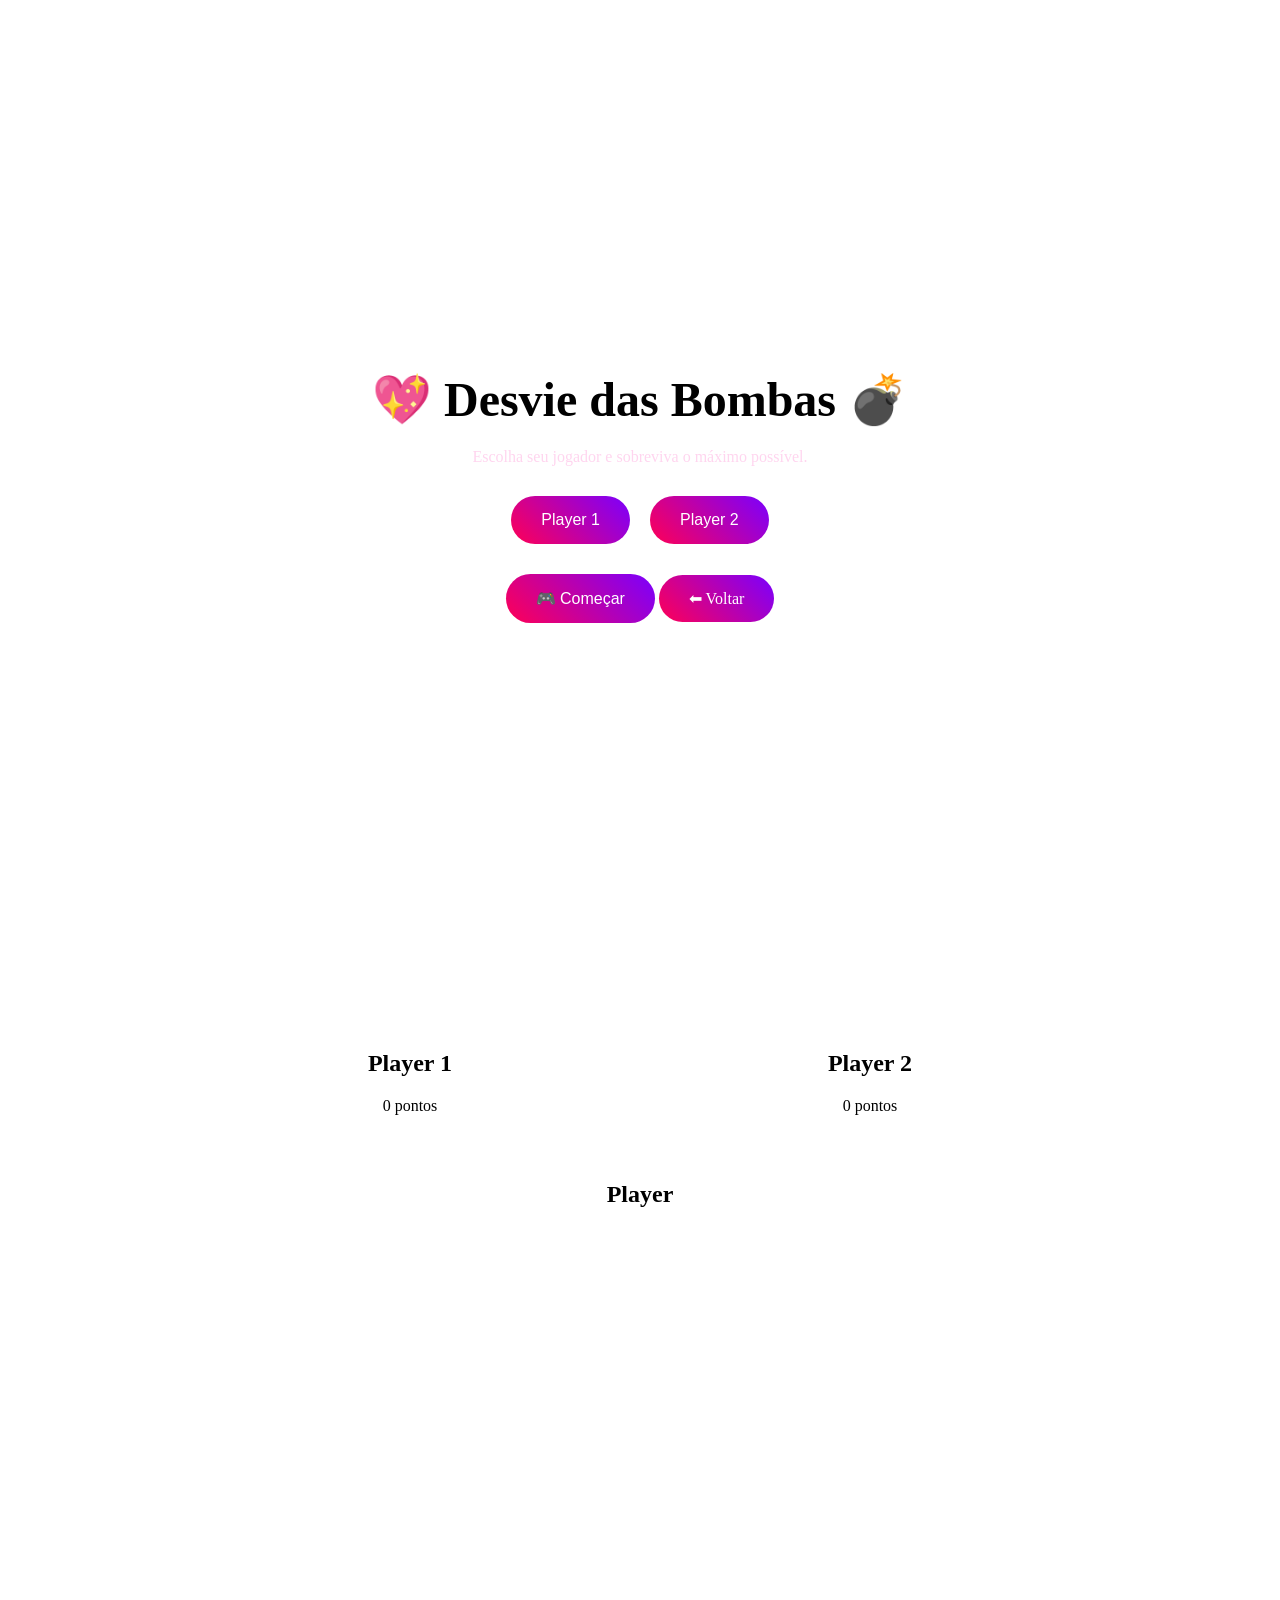
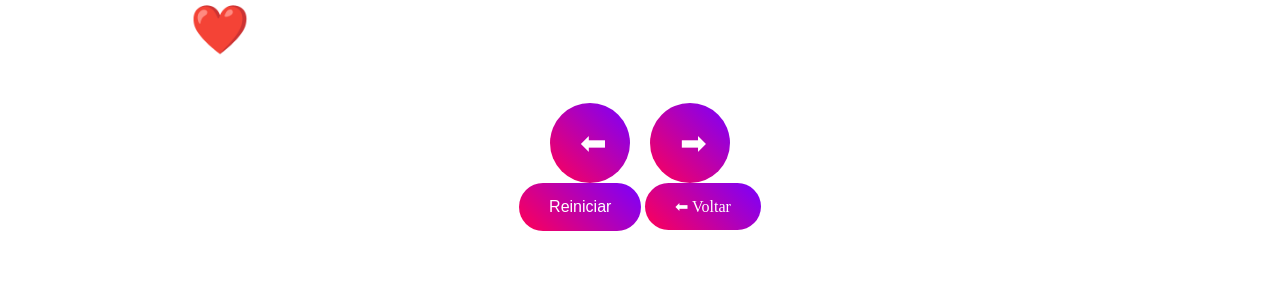
==== jogo.html @ 515326e1 "Add files via upload" ====
<!DOCTYPE html>
<html lang="pt-BR">
<head>

  <meta charset="UTF-8">

  <meta name="viewport" content="width=device-width, initial-scale=1.0">

  <title>Mini Game</title>

  <link rel="stylesheet" href="jogo.css">

</head>
<body>

  <!-- FUNDO -->
  <div class="background"></div>

  <!-- TELA INICIAL -->
  <section class="start-screen" id="startScreen">

    <div class="start-box">

      <h1>💖 Desvie das Bombas 💣</h1>

      <p>
        Escolha seu jogador e sobreviva o máximo possível.
      </p>

      <!-- PLAYERS -->
      <div class="choose-buttons">

        <button id="player1Btn">
          Player 1
        </button>

        <button id="player2Btn">
          Player 2
        </button>

      </div>

      <!-- START -->
      <button id="startGameBtn" class="start-btn">
        🎮 Começar
      </button>

      <!-- VOLTAR -->
      <a href="index.html" class="back-button">
        ⬅ Voltar
      </a>

    </div>

  </section>

  <!-- GAME -->
  <section class="game-screen hidden" id="gameScreen">

    <div class="game-container">

      <!-- SCORE -->
      <div class="players">

        <div class="player-card">

          <h2>Player 1</h2>

          <p id="score1">0 pontos</p>

        </div>

        <div class="player-card">

          <h2>Player 2</h2>

          <p id="score2">0 pontos</p>

        </div>

      </div>

      <!-- PLAYER -->
      <h2 id="currentPlayerText">
        Player
      </h2>

      <!-- ÁREA -->
      <div class="game-area" id="gameArea">

      </div>

      <!-- STATUS -->
      <h2 id="winner"></h2>

      <!-- TOUCH CONTROLS -->
      <div class="mobile-controls">

        <button id="leftBtn">
          ⬅
        </button>

        <button id="rightBtn">
          ➡
        </button>

      </div>

      <!-- BOTÕES -->
      <div class="buttons">

        <button id="resetBtn">
          Reiniciar
        </button>

        <a href="index.html" class="back-button">
          ⬅ Voltar
        </a>

      </div>

    </div>

  </section>

  <script src="jogo.js"></script>

</body>
</html>
---- jogo.css ----
/* START SCREEN */
.start-screen{
  min-height: 100vh;

  display: flex;
  justify-content: center;
  align-items: center;

  padding: 20px;
}

.start-box{
  width: 100%;
  max-width: 700px;

  background: rgba(255,255,255,0.08);

  backdrop-filter: blur(10px);

  border-radius: 30px;

  padding: 50px;

  text-align: center;
}

.start-box h1{
  font-size: 3rem;

  margin-bottom: 20px;
}

.start-box p{
  color: #ffd5ef;

  margin-bottom: 30px;
}

/* BOTÕES */
.choose-buttons{
  display: flex;

  justify-content: center;

  gap: 20px;

  flex-wrap: wrap;

  margin-bottom: 30px;
}

.choose-buttons button,
.start-btn,
#resetBtn,
.back-button,
.mobile-controls button{

  padding: 15px 30px;

  border: none;

  border-radius: 40px;

  background: linear-gradient(45deg, #ff0055, #7a00ff);

  color: white;

  cursor: pointer;

  transition: 0.3s;

  text-decoration: none;

  font-size: 1rem;
}

.choose-buttons button:hover,
.start-btn:hover,
#resetBtn:hover,
.back-button:hover,
.mobile-controls button:hover{

  transform: scale(1.08);
}

/* GAME */
.hidden{
  display: none;
}

.game-screen{
  min-height: 100vh;

  display: flex;
  justify-content: center;
  align-items: center;

  padding: 20px;
}

.game-container{
  width: 100%;
  max-width: 900px;

  background: rgba(255,255,255,0.08);

  backdrop-filter: blur(10px);

  border-radius: 30px;

  padding: 30px;

  text-align: center;
}

/* PLAYERS */
.players{
  display: grid;

  grid-template-columns: repeat(auto-fit, minmax(220px, 1fr));

  gap: 20px;

  margin-bottom: 25px;
}

.player-card{
  background: rgba(255,255,255,0.08);

  padding: 25px;

  border-radius: 20px;
}

/* GAME AREA */
.game-area{
  position: relative;

  width: 100%;
  height: 450px;

  overflow: hidden;

  border-radius: 25px;

  background: rgba(255,255,255,0.05);

  margin-top: 20px;
}

/* PLAYER */
.player{
  position: absolute;

  font-size: 3rem;

  bottom: 20px;

  transition: 0.1s;
}

/* CONTROLES */
.mobile-controls{
  display: flex;

  justify-content: center;

  gap: 20px;

  margin-top: 25px;
}

.mobile-controls button{
  width: 80px;

  height: 80px;

  font-size: 2rem;
}

/* RESPONSIVO */
@media(max-width:768px){

  .start-box h1{
    font-size: 2rem;
  }

  .game-area{
    height: 320px;
  }

}
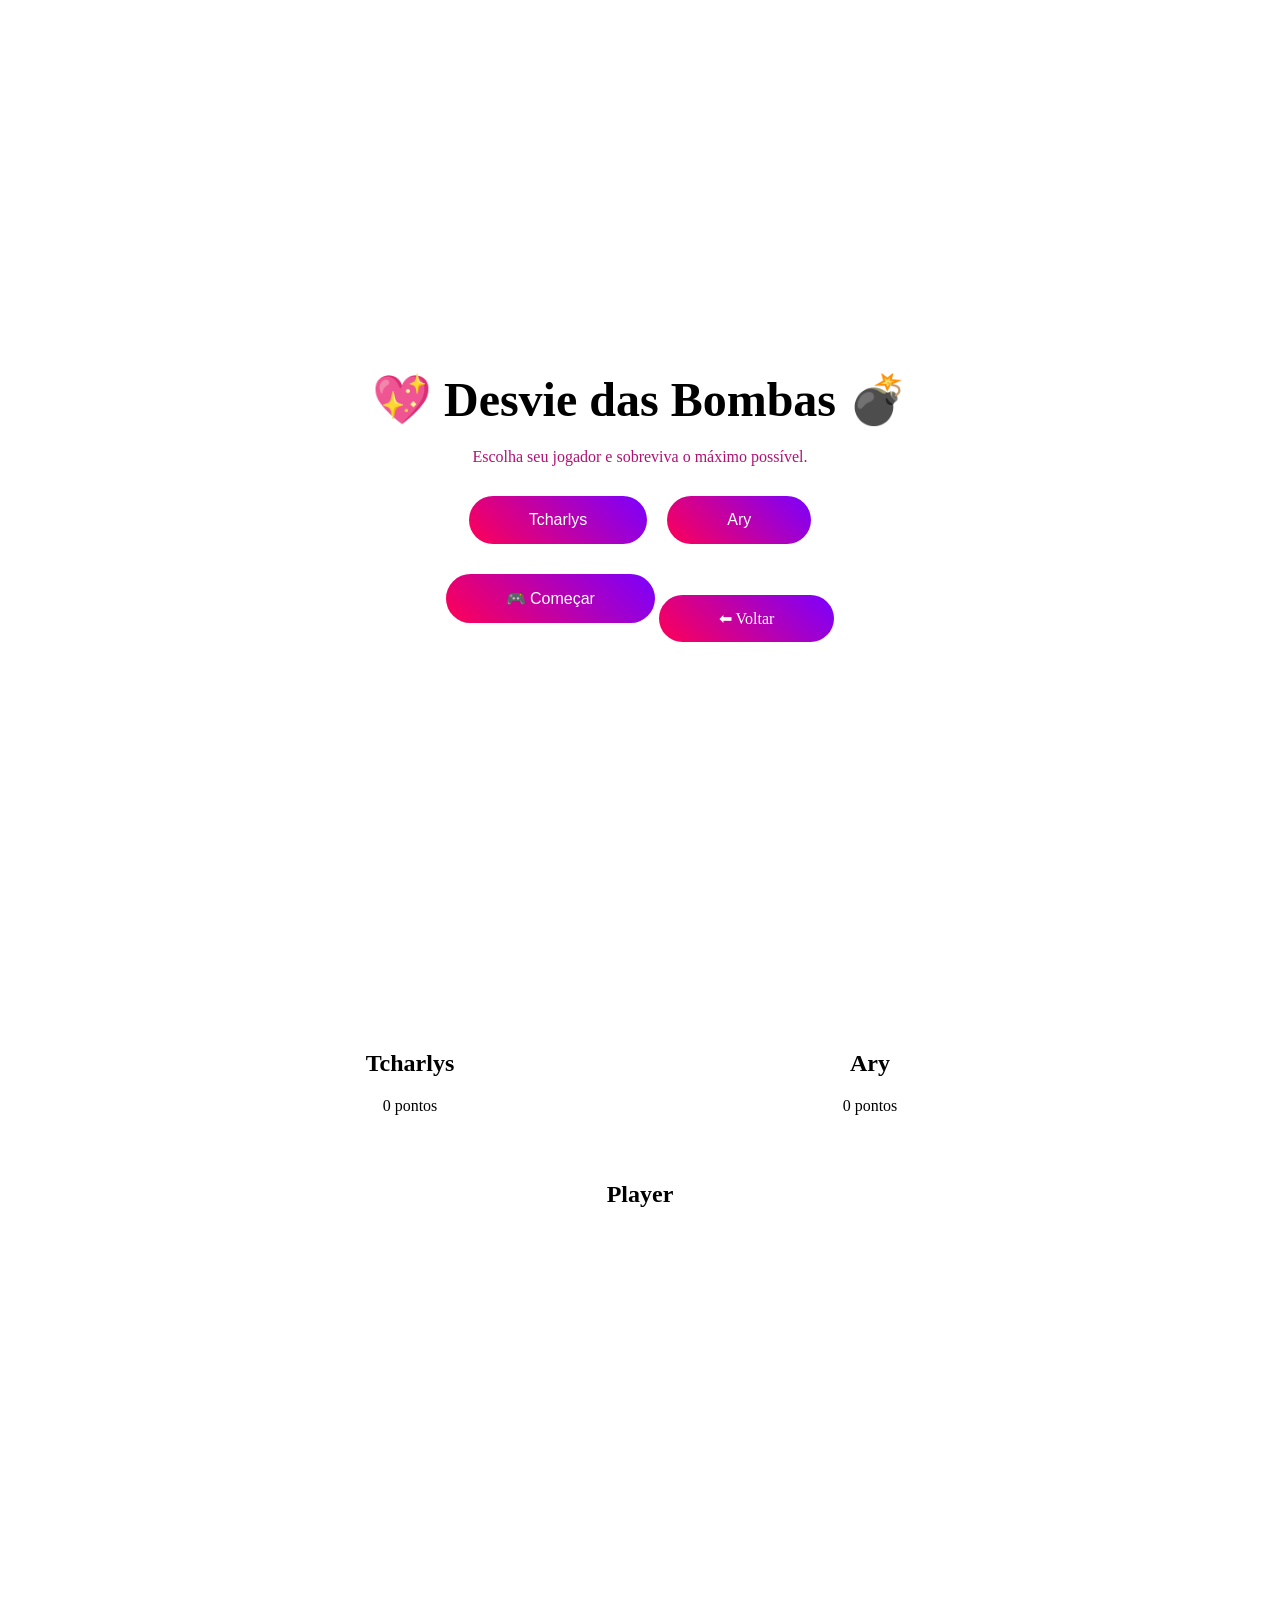
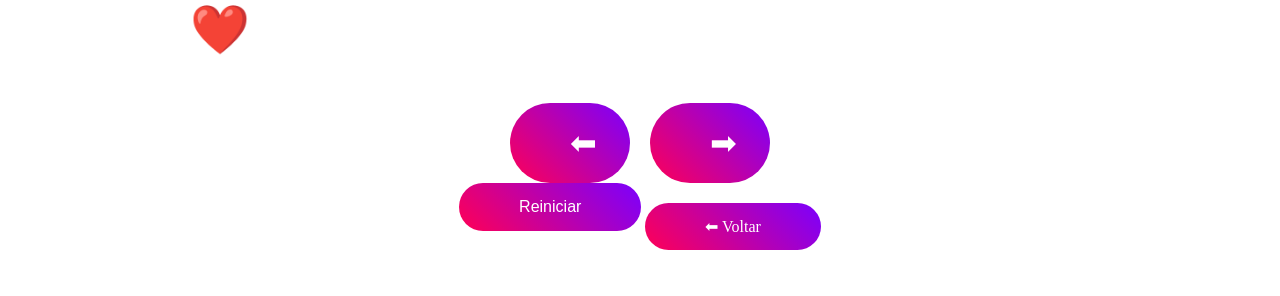
==== commit fd8bb72c: "Add files via upload" ====
--- a/jogo.html
+++ b/jogo.html
@@ -31,11 +31,11 @@
       <div class="choose-buttons">
 
         <button id="player1Btn">
-          Player 1
+          Tcharlys
         </button>
 
         <button id="player2Btn">
-          Player 2
+          Ary
         </button>
 
       </div>
@@ -64,7 +64,7 @@
 
         <div class="player-card">
 
-          <h2>Player 1</h2>
+          <h2>Tcharlys</h2>
 
           <p id="score1">0 pontos</p>
 
@@ -72,7 +72,7 @@
 
         <div class="player-card">
 
-          <h2>Player 2</h2>
+          <h2>Ary</h2>
 
           <p id="score2">0 pontos</p>
 
--- a/jogo.css
+++ b/jogo.css
@@ -31,7 +31,7 @@
 }
 
 .start-box p{
-  color: #ffd5ef;
+  color: #b11173;
 
   margin-bottom: 30px;
 }
@@ -55,7 +55,7 @@
 .back-button,
 .mobile-controls button{
 
-  padding: 15px 30px;
+  padding: 15px 60px;
 
   border: none;
 
@@ -72,6 +72,10 @@
   text-decoration: none;
 
   font-size: 1rem;
+}
+.back-button{
+  position: relative;
+  top: 20px;
 }
 
 .choose-buttons button:hover,
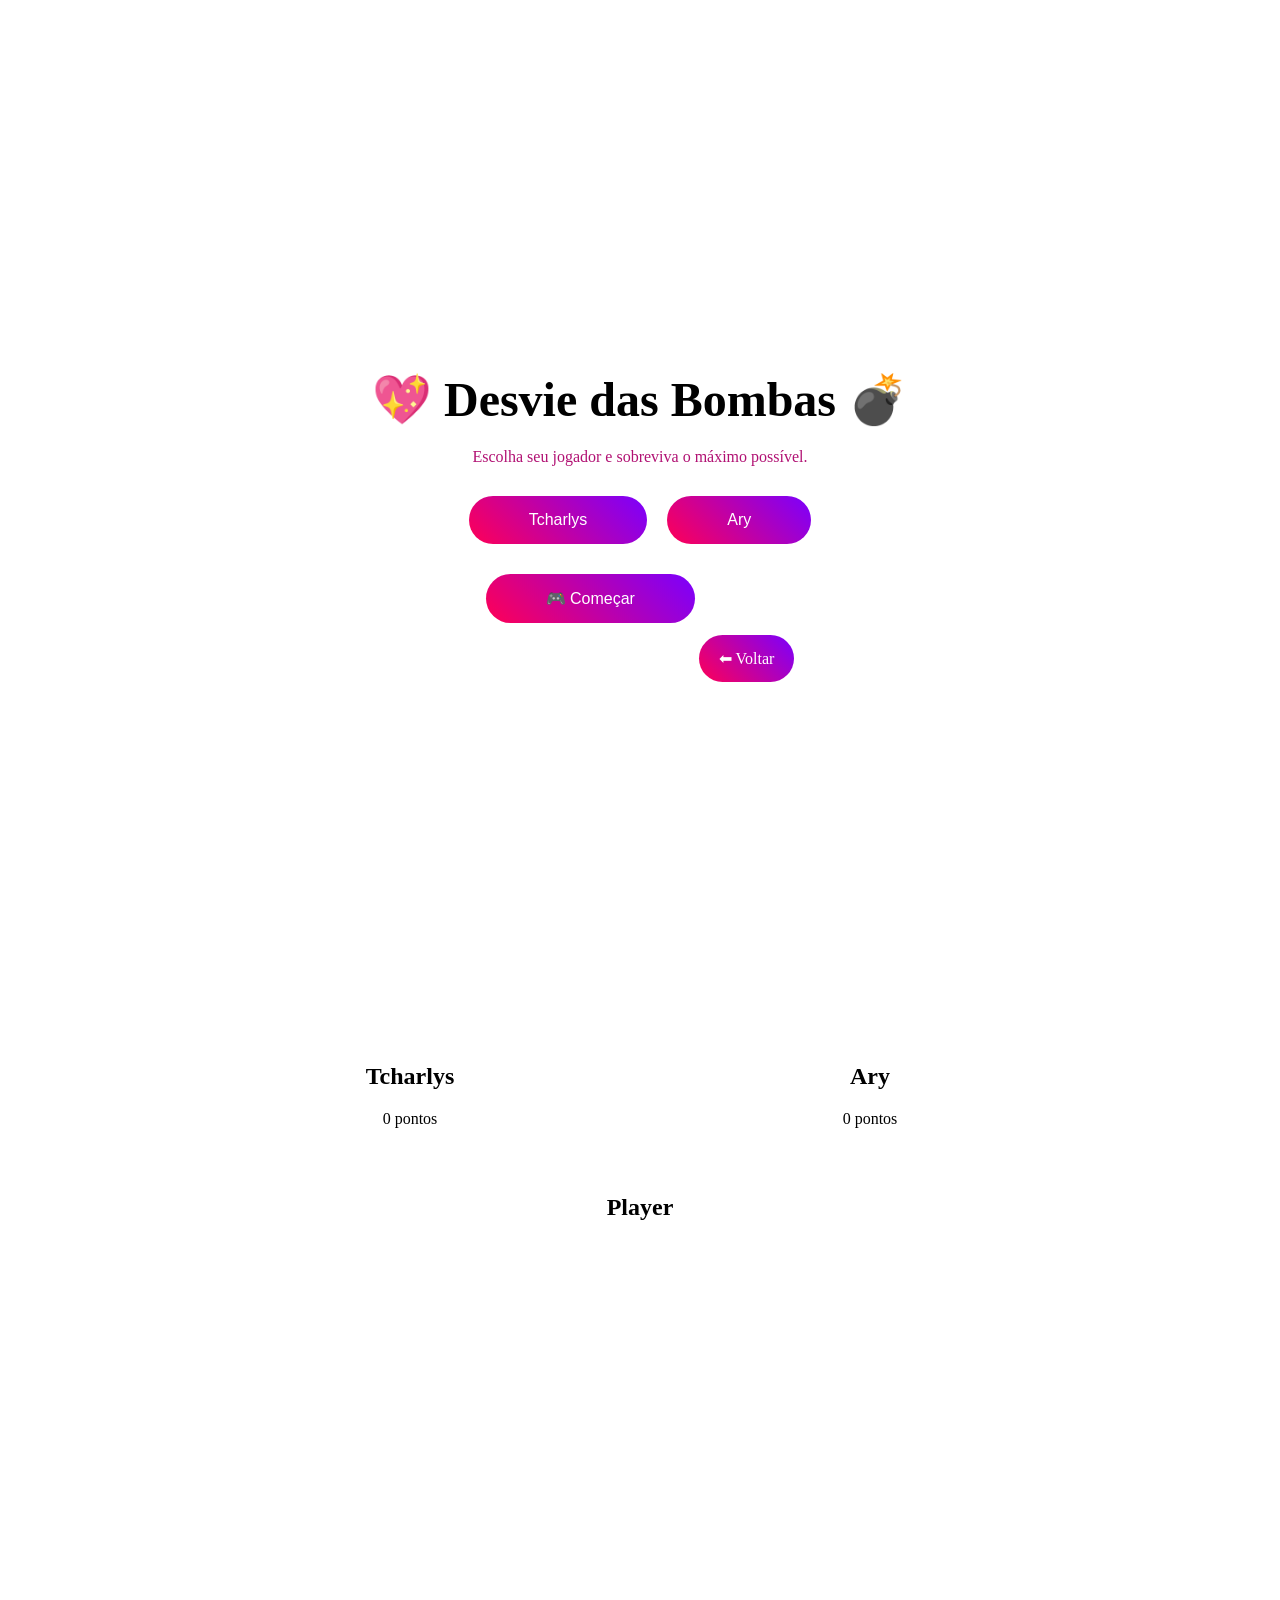
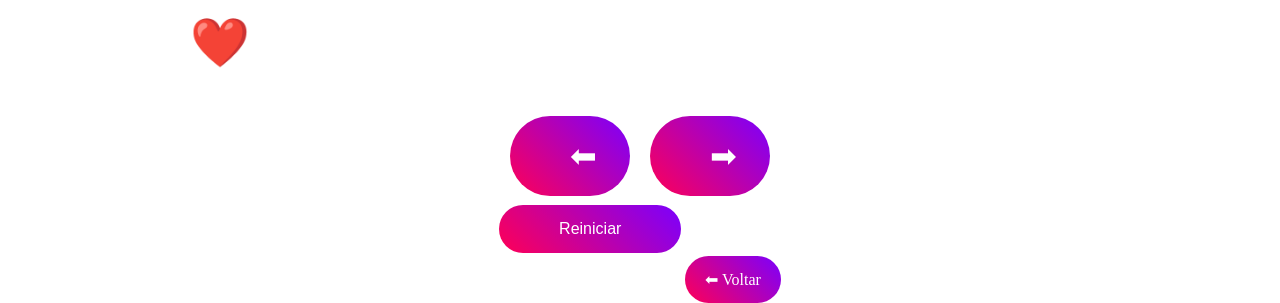
==== commit f00d3283: "Add files via upload" ====
--- a/jogo.html
+++ b/jogo.html
@@ -58,6 +58,8 @@
   <section class="game-screen hidden" id="gameScreen">
 
     <div class="game-container">
+       <!-- STATUS -->
+      <h2 id="winner"></h2>
 
       <!-- SCORE -->
       <div class="players">
@@ -90,8 +92,7 @@
 
       </div>
 
-      <!-- STATUS -->
-      <h2 id="winner"></h2>
+     
 
       <!-- TOUCH CONTROLS -->
       <div class="mobile-controls">
--- a/jogo.css
+++ b/jogo.css
@@ -73,9 +73,15 @@
 
   font-size: 1rem;
 }
+#resetBtn{
+  position: relative;
+  top: 9px;
+}
+
 .back-button{
   position: relative;
-  top: 20px;
+  top: 60px;
+  padding: 15px 20px;
 }
 
 .choose-buttons button:hover,
